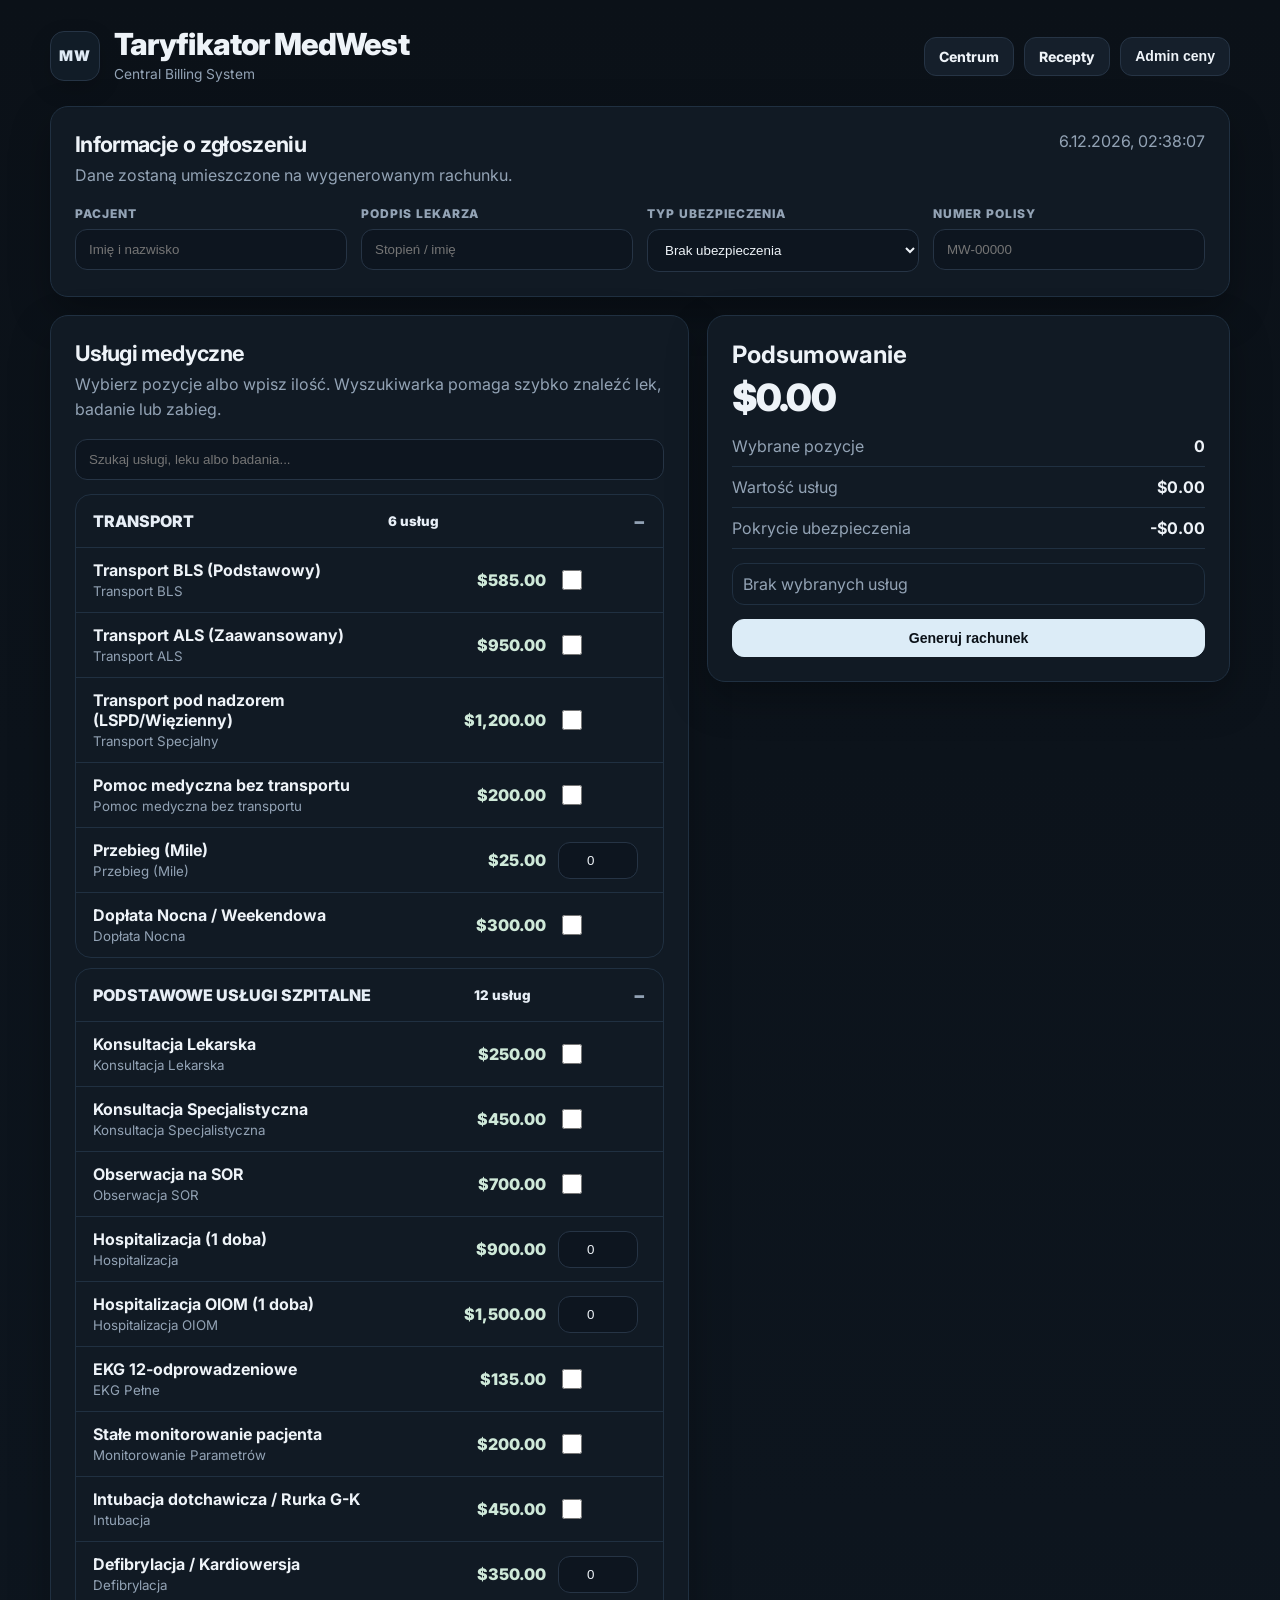
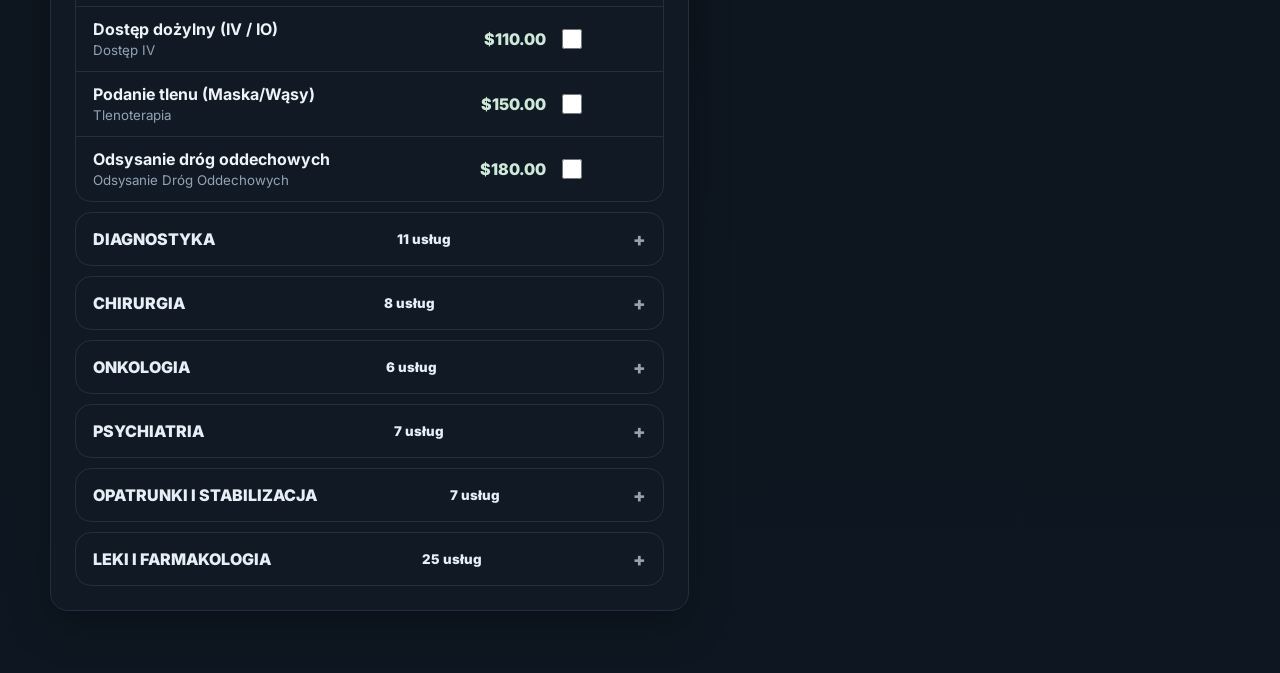
==== index.html @ 08439695 "Add files via upload" ====
<!DOCTYPE html>
<html lang="pl">
<head>
  <meta charset="UTF-8">
  <meta name="viewport" content="width=device-width, initial-scale=1.0">
  <title>MedWest Hospital — Taryfikator</title>
  <link rel="preconnect" href="https://fonts.googleapis.com">
  <link rel="preconnect" href="https://fonts.gstatic.com" crossorigin>
  <link href="https://fonts.googleapis.com/css2?family=Inter:wght@400;600;700;800;900&display=swap" rel="stylesheet">
  <link rel="stylesheet" href="assets/css/style.css">
</head>
<body>
  <main class="app-shell">
    <header class="topbar">
      <div class="brand">
        <div class="logo">MW</div>
        <div>
          <h1>Taryfikator MedWest</h1>
          <p>Central Billing System</p>
        </div>
      </div>
      <nav class="nav">
        <a href="centrum.html">Centrum</a>
        <a href="recepta.html">Recepty</a>
        <button class="ghost-btn" onclick="openAdmin()">Admin ceny</button>
      </nav>
    </header>

    <section class="panel">
      <div class="panel-title">
        <div>
          <h2>Informacje o zgłoszeniu</h2>
          <p>Dane zostaną umieszczone na wygenerowanym rachunku.</p>
        </div>
        <div id="clock" style="color:var(--muted)"></div>
      </div>
      <div class="form-grid">
        <div class="field"><label>Pacjent</label><input id="patientName" placeholder="Imię i nazwisko"></div>
        <div class="field"><label>Podpis lekarza</label><input id="doctorName" placeholder="Stopień / imię"></div>
        <div class="field"><label>Typ ubezpieczenia</label><select id="insuranceType" oninput="calculate()"><option data-rate="0" value="none">Brak ubezpieczenia</option><option data-rate="0.40" value="basic">Podstawowe — 40%</option><option data-rate="0.60" value="extended">Rozszerzone — 60%</option><option data-rate="0.80" value="advanced">Zaawansowane — 80%</option></select></div>
        <div class="field"><label>Numer polisy</label><input id="policyNumber" placeholder="MW-00000"></div>
      </div>
    </section>

    <section id="adminPanel" class="panel admin-panel">
      <div class="panel-title">
        <div>
          <h2>Panel zarządzania cenami</h2>
          <p>Zmiany zapisują się w pamięci przeglądarki.</p>
        </div>
        <button class="danger-btn" onclick="resetPrices()">Reset cen</button>
      </div>
      <div id="adminGrid" class="admin-grid"></div>
      <button class="primary-btn" style="margin-top:14px" onclick="savePrices()">Zapisz ceny</button>
    </section>

    <section class="tools">
      <div class="panel">
        <div class="panel-title">
          <div>
            <h2>Usługi medyczne</h2>
            <p>Wybierz pozycje albo wpisz ilość. Wyszukiwarka pomaga szybko znaleźć lek, badanie lub zabieg.</p>
          </div>
        </div>
        <input id="serviceSearch" placeholder="Szukaj usługi, leku albo badania..." style="margin-bottom:14px">
        <div id="categoryList" class="category-list"></div>
      </div>

      <aside class="panel summary-box">
        <h2 style="margin:0">Podsumowanie</h2>
        <div class="summary-total" id="final">$0.00</div>
        <div class="summary-row"><span>Wybrane pozycje</span><strong id="selectedCount">0</strong></div>
        <div class="summary-row"><span>Wartość usług</span><strong id="subtotal">$0.00</strong></div>
        <div class="summary-row"><span>Pokrycie ubezpieczenia</span><strong id="discount">-$0.00</strong></div>
        <div id="selectedList" class="selected-list"></div>
        <button class="primary-btn" style="width:100%" onclick="generateInvoice()">Generuj rachunek</button>
      </aside>
    </section>
  </main>
  <div id="toast" class="toast"></div>
  <script src="assets/js/common.js"></script>
  <script src="assets/js/services-data.js"></script>
  <script src="assets/js/billing.js"></script>
</body>
</html>
---- assets/css/style.css ----
:root{
  --bg:#0b1118;
  --surface:#111a24;
  --surface-2:#151f2b;
  --surface-3:#1b2633;
  --border:#263445;
  --border-soft:#203041;
  --text:#eef3f8;
  --muted:#93a3b5;
  --muted-2:#6f8093;
  --accent:#4aa8d8;
  --accent-2:#66c39a;
  --danger:#db6b7a;
  --paper:#ffffff;
  --paper-text:#111827;
  --paper-muted:#667085;
  --shadow:0 16px 40px rgba(0,0,0,.28);
  --radius:18px;
}
*{box-sizing:border-box}
html{scroll-behavior:smooth}
body{
  margin:0;
  min-height:100vh;
  font-family:Inter,system-ui,-apple-system,BlinkMacSystemFont,"Segoe UI",Roboto,Arial,sans-serif;
  color:var(--text);
  background:linear-gradient(180deg,#0b1118 0%,#0e1721 100%);
  overflow-x:hidden;
}
a{color:inherit}
.app-shell{width:min(1180px,calc(100% - 32px));margin:0 auto;padding:28px 0 44px}
.topbar{display:flex;justify-content:space-between;align-items:center;gap:18px;margin-bottom:22px}
.brand{display:flex;align-items:center;gap:14px;min-width:0}
.logo{
  width:50px;height:50px;border-radius:14px;display:grid;place-items:center;
  background:#111c27;border:1px solid var(--border);color:#dfeaf5;
  font-weight:900;letter-spacing:.04em;font-size:.92rem;box-shadow:0 8px 22px rgba(0,0,0,.16)
}
.brand h1{margin:0;font-size:clamp(1.18rem,3vw,1.9rem);letter-spacing:-.03em;font-weight:850;line-height:1.1}
.brand p{margin:4px 0 0;color:var(--muted);font-size:.86rem;line-height:1.35}
.nav{display:flex;gap:10px;flex-wrap:wrap;justify-content:flex-end}
.nav a,.ghost-btn,.primary-btn,.danger-btn{
  border:1px solid var(--border);background:var(--surface-2);color:var(--text);
  padding:10px 14px;border-radius:12px;text-decoration:none;font-weight:750;font-size:.88rem;cursor:pointer;
  transition:background-color .16s ease,border-color .16s ease,transform .16s ease,box-shadow .16s ease;
}
.nav a:hover,.ghost-btn:hover{background:var(--surface-3);border-color:#33485f;transform:translateY(-1px)}
.primary-btn{background:#dcecf7;color:#0b1118;border-color:#dcecf7}
.primary-btn:hover{background:#ffffff;border-color:#ffffff;transform:translateY(-1px);box-shadow:0 10px 24px rgba(0,0,0,.18)}
.danger-btn{background:#261820;border-color:#55303a;color:#ffd1d7}
.hero,.panel,.document{background:var(--surface);border:1px solid var(--border-soft);border-radius:var(--radius);box-shadow:var(--shadow)}
.hero{padding:34px;display:grid;grid-template-columns:1.35fr .65fr;gap:24px;margin-bottom:18px}
.eyebrow{color:var(--accent);font-weight:850;text-transform:uppercase;letter-spacing:.13em;font-size:.76rem;margin-bottom:12px}
.hero h2{margin:0 0 12px;font-size:clamp(2rem,5vw,3.75rem);letter-spacing:-.06em;line-height:.98;font-weight:900}
.hero p{color:var(--muted);font-size:1rem;line-height:1.7;margin:0;max-width:720px}
.hero-actions{display:flex;gap:12px;flex-wrap:wrap;margin-top:22px}
.status-card{background:var(--surface-2);border:1px solid var(--border);border-radius:16px;padding:18px}
.status-pill{display:inline-flex;align-items:center;gap:9px;color:#b9f1d3;font-weight:850}
.status-pill:before{content:"";width:8px;height:8px;border-radius:50%;background:var(--accent-2)}
.stats{display:grid;grid-template-columns:repeat(3,1fr);gap:10px;margin-top:15px}
.stat{padding:14px;border-radius:14px;background:#101923;border:1px solid var(--border-soft)}
.stat strong{font-size:1.28rem;display:block;letter-spacing:-.03em}.stat span{display:block;color:var(--muted);font-size:.77rem;margin-top:4px}
.grid{display:grid;grid-template-columns:repeat(3,1fr);gap:14px}.menu-card{display:block;text-decoration:none;padding:21px;border-radius:16px;background:var(--surface);border:1px solid var(--border-soft);transition:background-color .16s ease,border-color .16s ease,transform .16s ease,box-shadow .16s ease;min-height:142px}.menu-card:hover{background:var(--surface-2);border-color:#33475c;transform:translateY(-1px);box-shadow:0 16px 34px rgba(0,0,0,.22)}.menu-card .icon{width:38px;height:38px;border-radius:12px;border:1px solid var(--border);display:grid;place-items:center;color:#dcecf7;font-weight:900;background:#101923}.menu-card h3{margin:14px 0 8px;font-size:1.08rem;letter-spacing:-.02em}.menu-card p{margin:0;color:var(--muted);line-height:1.55;font-size:.92rem}.panel{padding:24px;margin-bottom:18px}.panel-title{display:flex;justify-content:space-between;align-items:flex-start;gap:16px;margin-bottom:18px}.panel-title h2{margin:0;font-size:1.35rem;letter-spacing:-.03em}.panel-title p{margin:6px 0 0;color:var(--muted);line-height:1.55}.form-grid{display:grid;grid-template-columns:repeat(4,1fr);gap:14px}.field{display:flex;flex-direction:column;gap:8px}.field.full{grid-column:1/-1}label{font-size:.75rem;color:var(--muted);font-weight:850;text-transform:uppercase;letter-spacing:.08em}input,select,textarea{width:100%;border:1px solid var(--border);background:#0d151f;color:var(--text);border-radius:12px;padding:12px 13px;outline:0;transition:border-color .16s ease,box-shadow .16s ease,background-color .16s ease}textarea{min-height:120px;resize:vertical}input:focus,select:focus,textarea:focus{border-color:#45627f;box-shadow:0 0 0 3px rgba(74,168,216,.10);background:#0f1924}.tools{display:grid;grid-template-columns:1.1fr .9fr;gap:18px;align-items:start}.category-list{display:grid;gap:10px}.category{border:1px solid var(--border-soft);border-radius:16px;background:var(--surface);overflow:hidden}.category summary{cursor:pointer;list-style:none;padding:15px 17px;font-weight:850;display:flex;justify-content:space-between;align-items:center;color:#e7eef6}.category summary::-webkit-details-marker{display:none}.category summary:after{content:"+";color:var(--muted);font-size:1.15rem}.category[open] summary:after{content:"−"}.service{display:grid;grid-template-columns:1fr 118px 88px;gap:12px;align-items:center;padding:12px 17px;border-top:1px solid var(--border-soft);transition:background-color .12s ease}.service:hover{background:#131e2a}.service small{color:var(--muted)}.price{font-weight:850;color:#cfe9d9;text-align:right}.qty{max-width:80px;padding:10px;text-align:center}.check{width:20px;height:20px;accent-color:#80d5a6;justify-self:end}.summary-box{position:sticky;top:18px}.summary-total{font-size:clamp(1.55rem,4vw,2.35rem);margin:6px 0;font-weight:900;letter-spacing:-.05em}.summary-row{display:flex;justify-content:space-between;gap:12px;padding:10px 0;border-bottom:1px solid var(--border-soft);color:var(--muted)}.summary-row strong{color:var(--text)}.selected-list{max-height:260px;overflow:auto;margin:14px 0;display:grid;gap:8px}.selected-list div{display:flex;justify-content:space-between;gap:10px;background:#101923;border:1px solid var(--border-soft);border-radius:12px;padding:10px}.document-wrap{display:flex;justify-content:center}.document{width:720px;background:var(--paper);color:var(--paper-text);border-radius:12px;padding:42px;text-align:left;border:0}.document .doc-head{display:flex;justify-content:space-between;gap:20px;align-items:flex-start;border-bottom:3px solid #111827;padding-bottom:18px;margin-bottom:20px}.document h2{margin:0;color:#111827;font-size:1.35rem;letter-spacing:-.03em}.doc-logo{width:82px;height:82px;border-radius:14px;background:#f2f4f7;display:grid;place-items:center;font-weight:900;color:#111827;border:1px solid #d0d5dd}.doc-table{width:100%;border-collapse:collapse;margin:18px 0}.doc-table th{font-size:.72rem;border-bottom:2px solid #111827;padding:10px;text-align:left;text-transform:uppercase;letter-spacing:.06em}.doc-table td{border-bottom:1px solid #eaecf0;padding:10px}.doc-total{text-align:right;border-top:3px solid #111827;padding-top:14px;font-weight:900;font-size:1.35rem}.stamp{display:inline-block;border:3px solid #b42318;color:#b42318;font-weight:900;padding:12px 18px;transform:rotate(-4deg);margin-top:24px}.empty{padding:18px;border:1px dashed var(--border);border-radius:14px;color:var(--muted);text-align:center}.toast{position:fixed;right:18px;bottom:18px;background:#0d151f;border:1px solid var(--border);border-radius:14px;padding:13px 15px;box-shadow:var(--shadow);transform:translateY(12px);opacity:0;pointer-events:none;transition:opacity .16s ease,transform .16s ease;z-index:99}.toast.show{opacity:1;transform:translateY(0)}.admin-panel{display:none}.admin-panel.show{display:block}.admin-grid{display:grid;grid-template-columns:repeat(3,1fr);gap:10px;max-height:420px;overflow:auto}.admin-grid input{padding:9px}.mobile-only{display:none}.subtle-note{color:var(--muted-2);font-size:.78rem;line-height:1.5}
@media(max-width:900px){.hero,.tools{grid-template-columns:1fr}.grid,.stats{grid-template-columns:1fr}.form-grid{grid-template-columns:1fr 1fr}.summary-box{position:static}.admin-grid{grid-template-columns:1fr 1fr}}
@media(max-width:620px){.app-shell{width:min(100% - 20px,1180px);padding-top:14px}.topbar{align-items:flex-start;flex-direction:column}.nav{width:100%;justify-content:stretch}.nav a,.nav button{flex:1;text-align:center}.hero,.panel{padding:18px}.form-grid{grid-template-columns:1fr}.service{grid-template-columns:1fr 86px;gap:8px}.service .price{text-align:left}.service .control{grid-column:2;grid-row:1/3;align-self:center}.document{width:100%;padding:22px}.document .doc-head{flex-direction:column}.mobile-only{display:block}}
@media (prefers-reduced-motion: reduce){*{animation:none!important;transition:none!important;scroll-behavior:auto!important}}
::-webkit-scrollbar{width:10px;height:10px}::-webkit-scrollbar-thumb{background:#2a3b4e;border-radius:999px;border:2px solid transparent;background-clip:content-box}::-webkit-scrollbar-track{background:transparent}
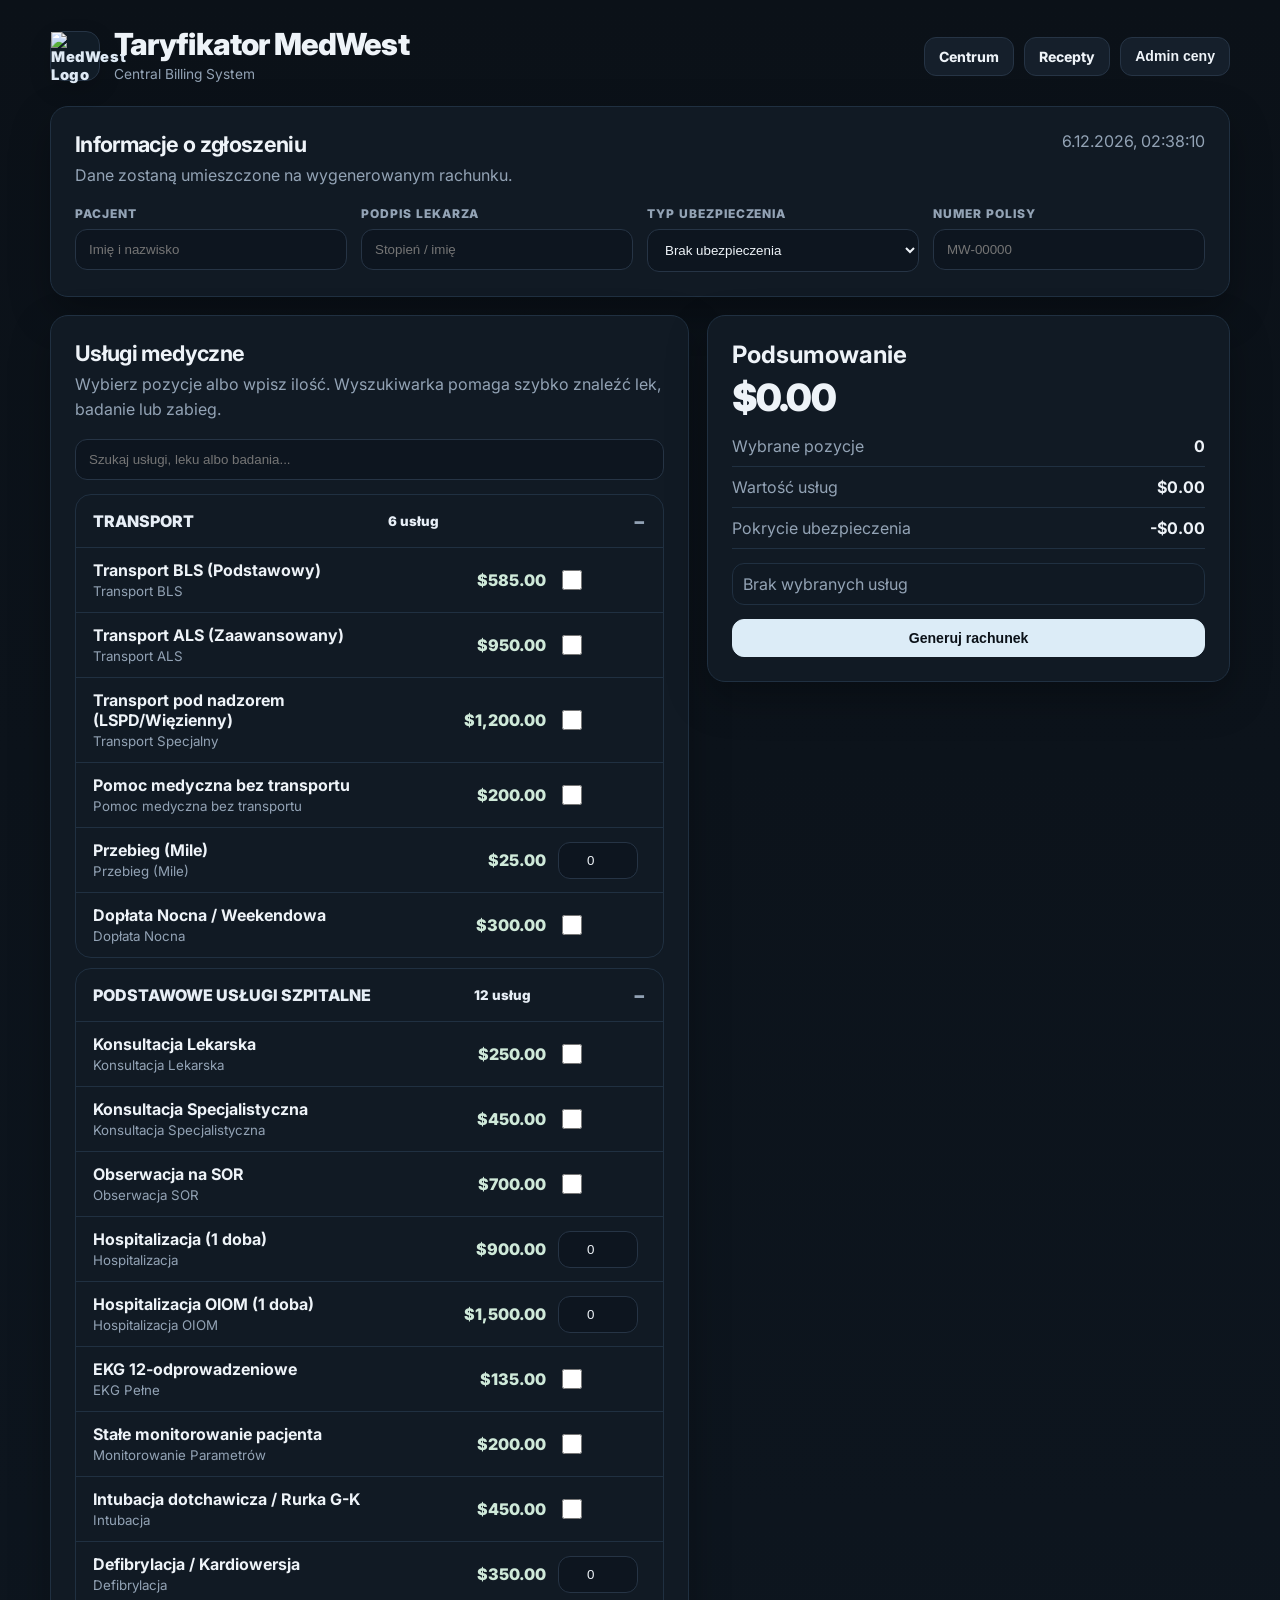
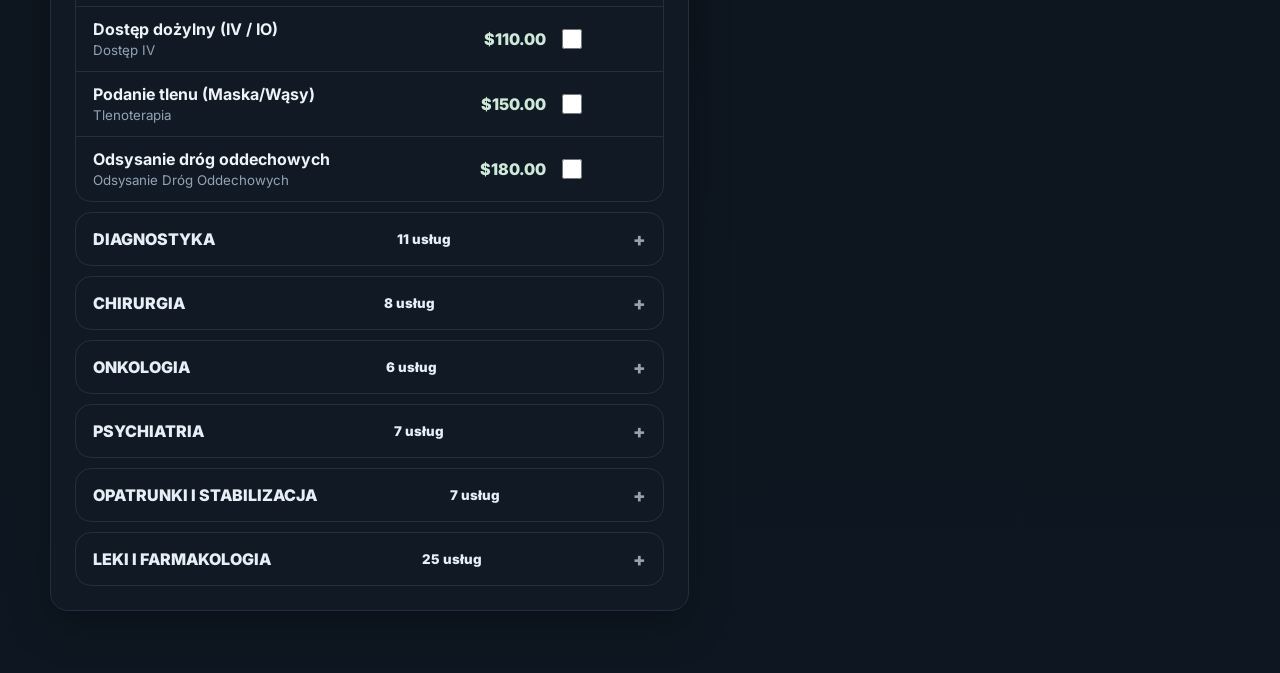
==== commit b43d0b96: "Add files via upload" ====
--- a/index.html
+++ b/index.html
@@ -13,7 +13,9 @@
   <main class="app-shell">
     <header class="topbar">
       <div class="brand">
-        <div class="logo">MW</div>
+        <div class="logo">
+    <img src="assets/img/logo.png" alt="MedWest Logo">
+</div>
         <div>
           <h1>Taryfikator MedWest</h1>
           <p>Central Billing System</p>
